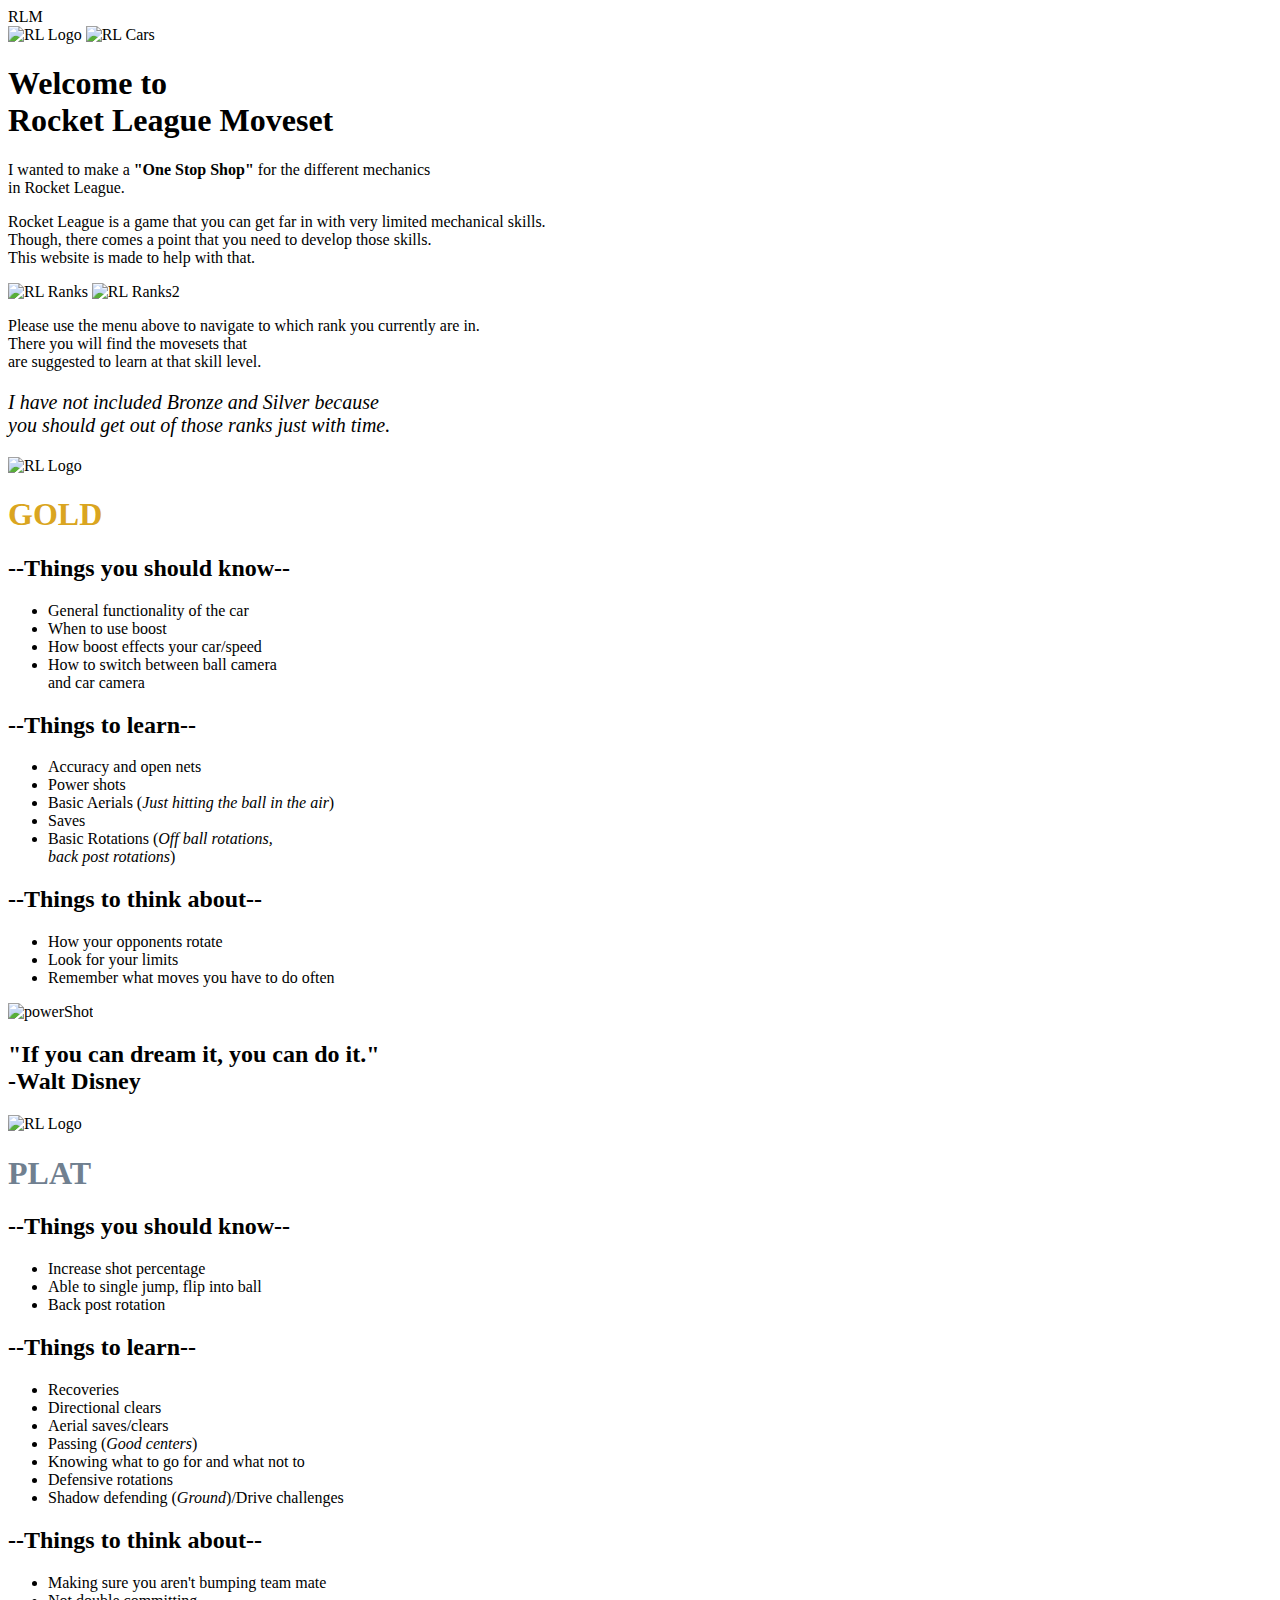
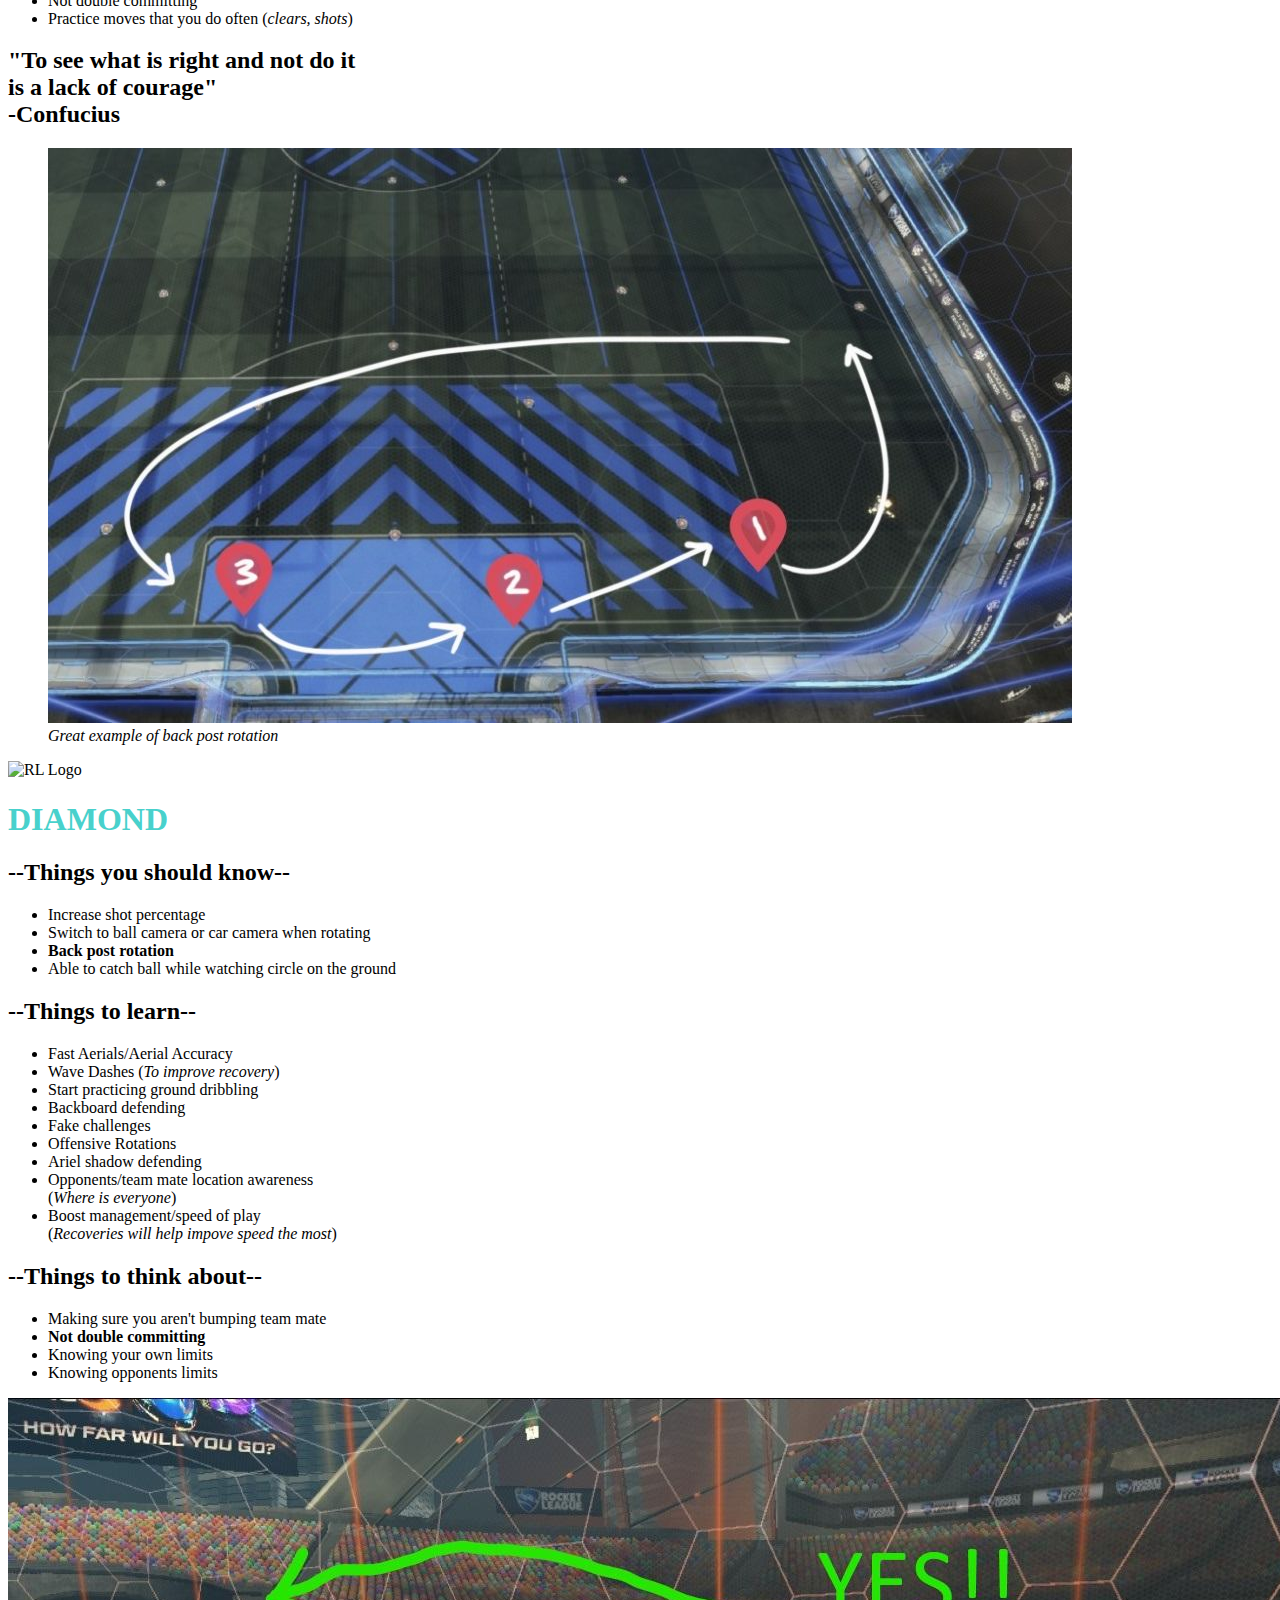
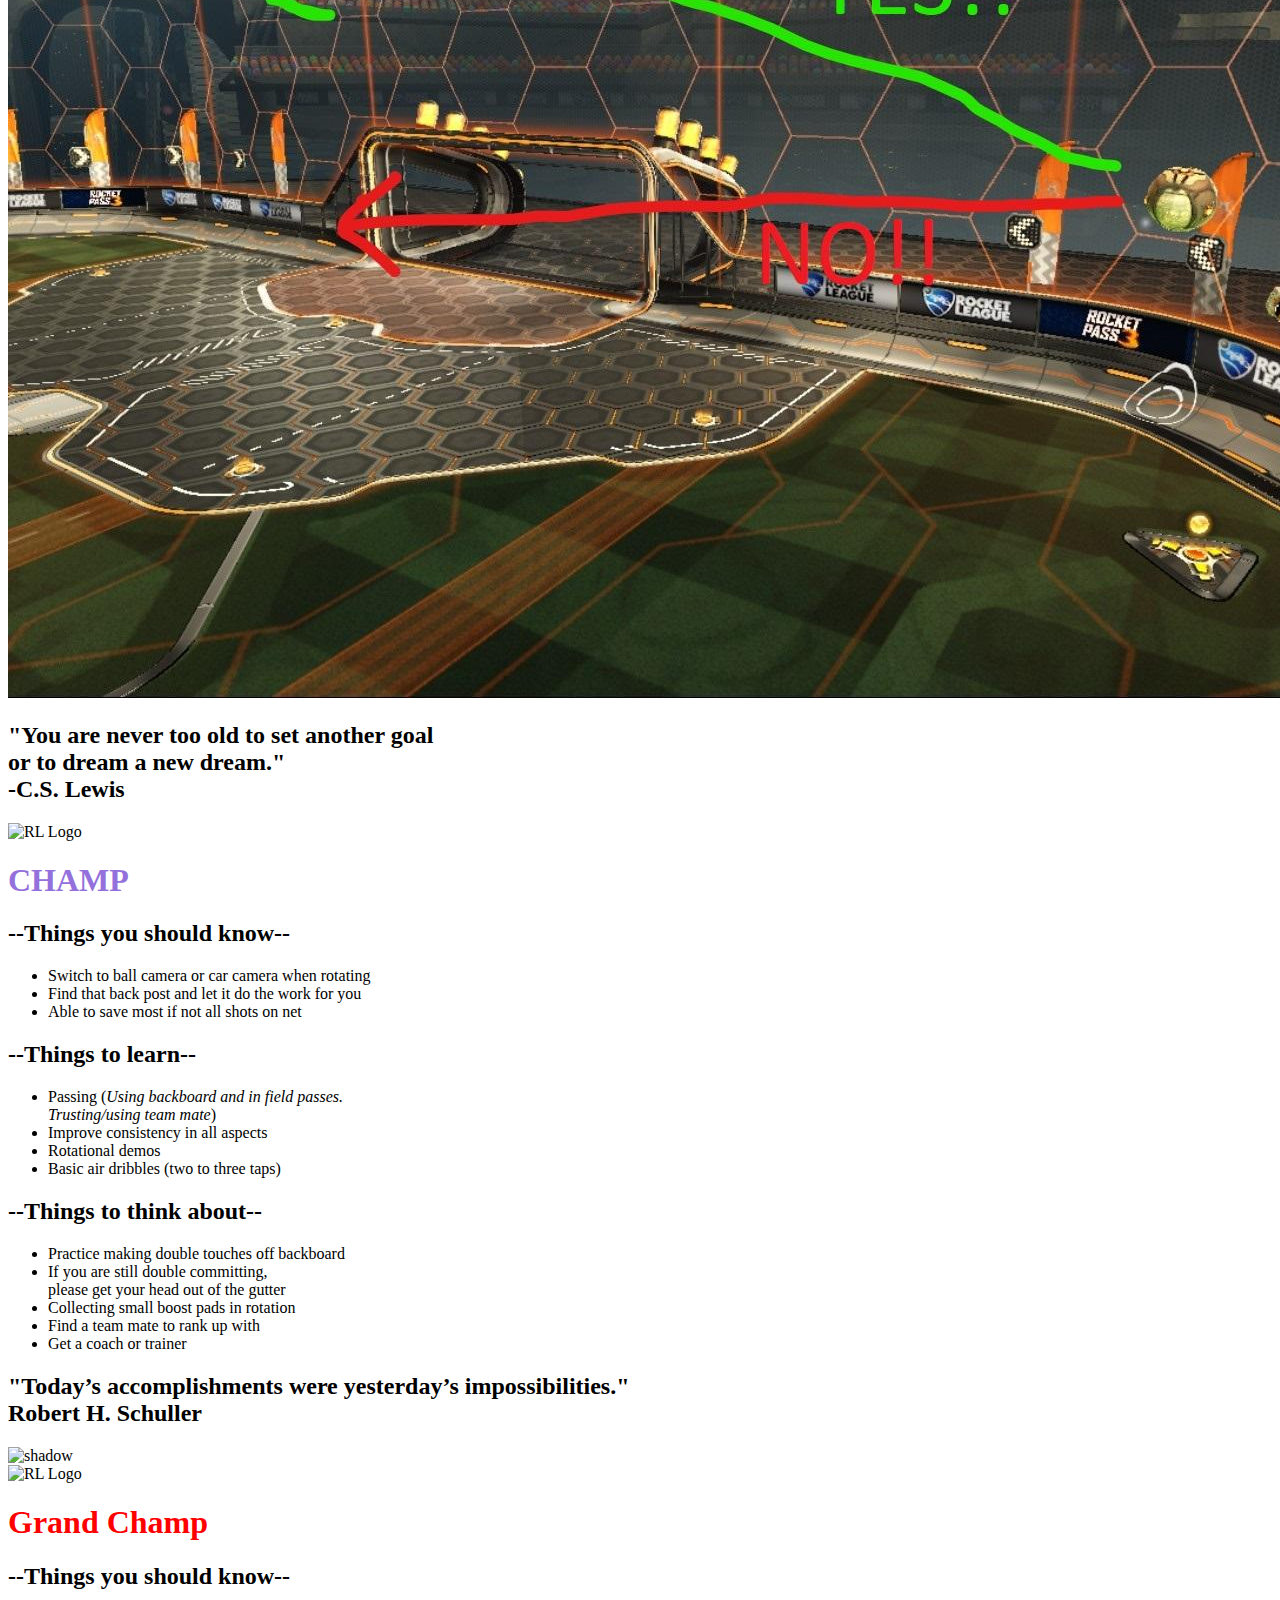
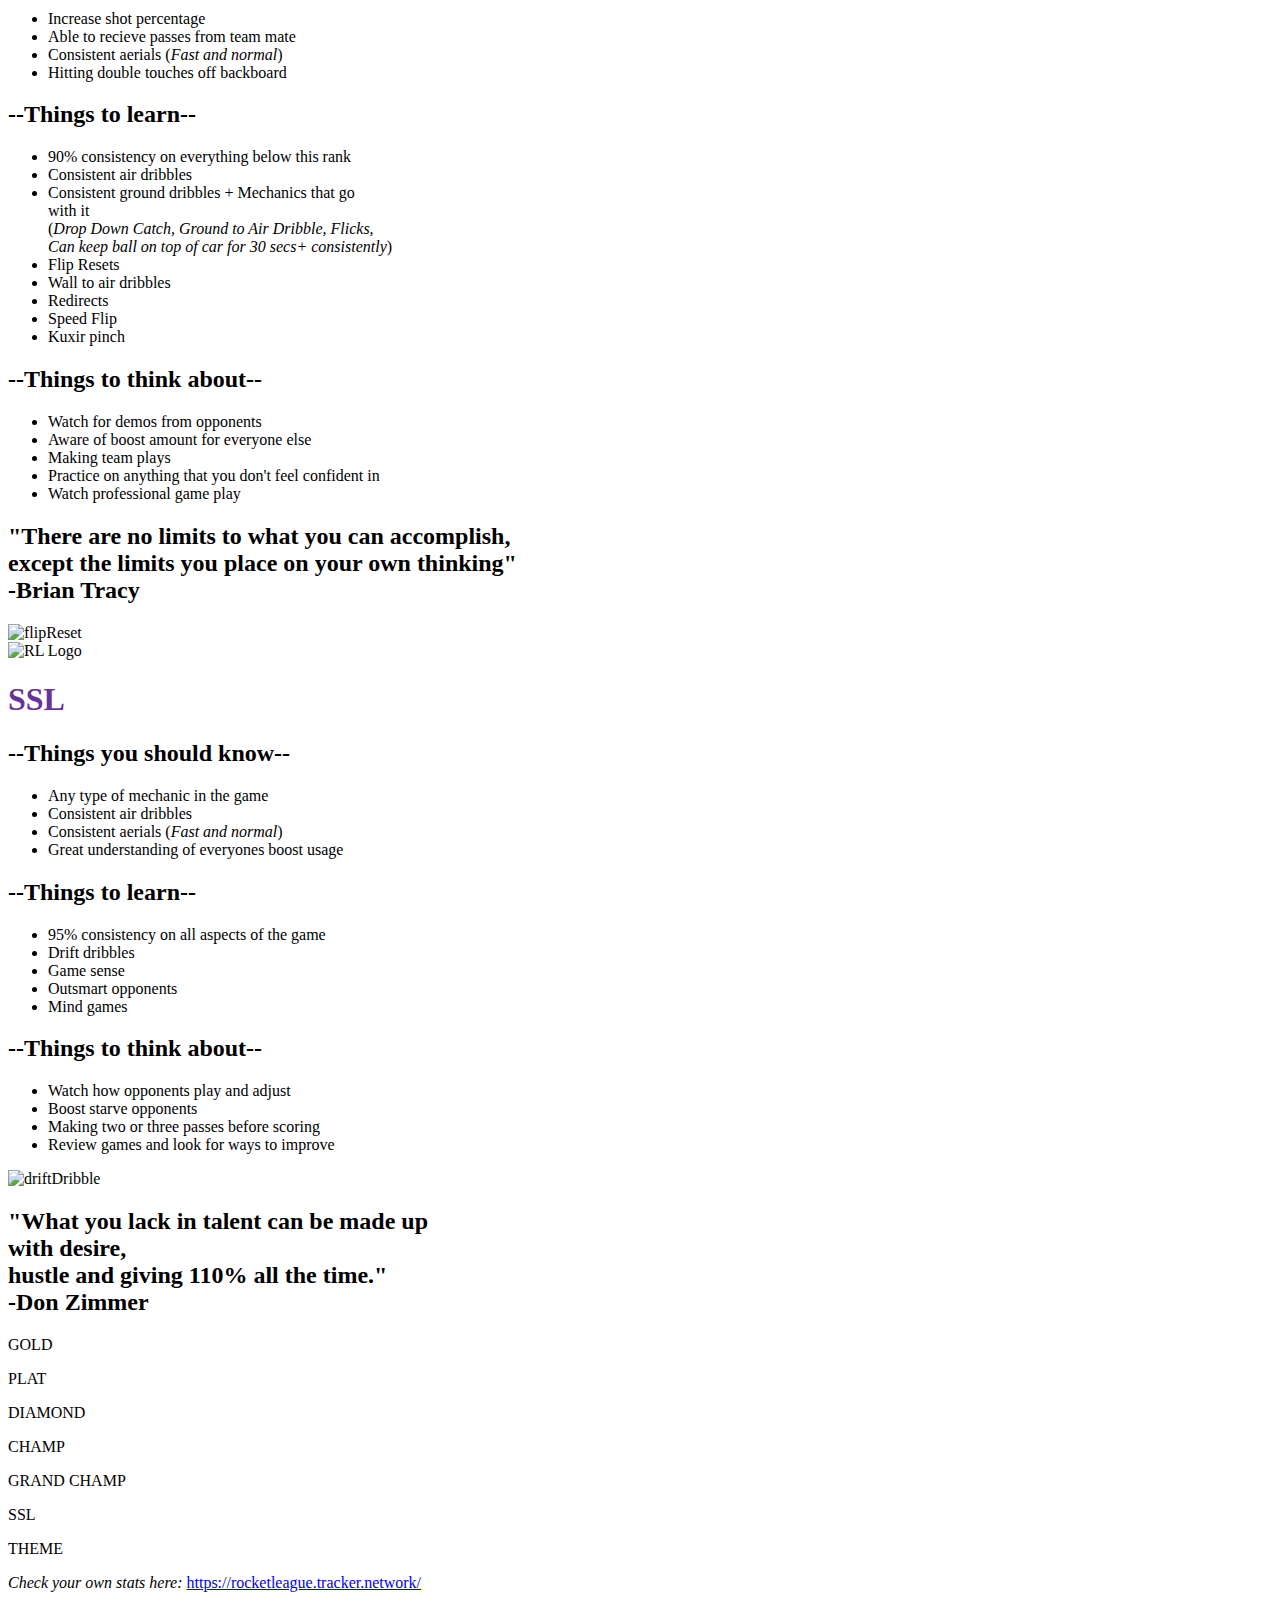
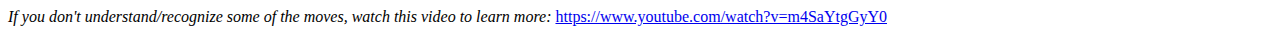
==== index.html @ d9f82762 "Add files via upload" ====
<!-- DISCLAIMER
 
Project:  Project1-About Me
Name: Noah Seward
Submitted: 8/27/21
 
I declare that the following source code was written by me, or provided
by the instructor for this project. I understand that copying source
code from any other source, providing source code to another student, 
or leaving my code on a public web site constitutes cheating.
I acknowledge that  If I am found in violation of this policy this may result
in a zero grade, a permanent record on file and possibly immediate failure of the class.

Reflection (1-2 paragraphs):  I found this project to be really fun! For the most part it was very simple
and any questions I had were answered with a quick google search. I feel like I did my table wrong just cause it
took up so much space. I think there may be a simplier way of doing this but I don't know. I liked adding color and
different formats to my website.  
 
-->
<!DOCTYPE html>
<html>

<!--- Title for my website.-->
    <head>
        <link rel="stylesheet" href= "main.css">
        <link rel="stylesheet" href="" id="theme">
        <script src="main.js"></script>
        <title>This is Rocket League</title>
    </head>
    
    <body>
        <section class="header">
            <div class="headFlex">
                <section class="logo" onclick="Fun(event, 'Home')">
                    RLM
                </section>
                <div></div>
            </div>
        </section>
        <section class="main">
            <section id="Home">
                <div class="bg-left"></div>
                <div class="bg-right"></div>
                <img class= "RLLogo" src="Rocket League Logo.jpg" alt="RL Logo">
                <img class= "RLCars" src="Rocket League Cars.jpg" alt="RL Cars">
                <h1>
                    Welcome to <br>Rocket League Moveset
                </h1>
                
                <p>
                    I wanted to make a <b>"One Stop Shop"</b> for the different mechanics <br>in Rocket League.
                </p>
                <p>
                    Rocket League is a game that you can get far in with very limited mechanical skills.<br> Though, there comes 
                    a point that you need to develop those skills.<br> This website is made to help with that.
                </p>
                <img class= "RLRanks" src="ranks.jpg" alt="RL Ranks">
                <img class= "RLRanks2" src="ranks.jpg" alt="RL Ranks2">
                <p>
                    Please use the menu above to navigate to which rank you currently are in.<br> There you will find the
                    movesets that <br>are suggested to learn at that skill level.
                </p>
                <p style="font-size: 20px;">
                    <i>I have not included Bronze and Silver
                    because <br>you should get out of those ranks just with time.</i>
                </p>
                
            </section>
        
            <section id="Gold">
                <div class="bg-info"></div>
                <img class= "rankLogo" src="Rocket League Logo.jpg" alt="RL Logo">
                <h1 style="color: goldenrod;">
                    GOLD
                </h1>
                <div class="rankInfo">
                    <div id="know">
                        <h2>--Things you should know--</h2>
                        <ul>
                            <li>General functionality of the car</li>
                            <li>When to use boost</li>
                            <li>How boost effects your car/speed</li>
                            <li>How to switch between ball camera <br>and car camera</li>
                        </ul>
                    </div>
                    <div id="learn">
                        <h2>--Things to learn--</h2>
                        <ul>
                            <li>Accuracy and open nets</li>
                            <li>Power shots</li>
                            <li>Basic Aerials (<i>Just hitting the ball in the air</i>)</li>
                            <li>Saves</li>
                            <li>Basic Rotations (<i>Off ball rotations, <br>back post rotations</i>)</li>
                        </ul>
                    </div>
                    <div id="think">
                        <h2>--Things to think about--</h2>
                        <ul>
                            <li>How your opponents rotate</li>
                            <li>Look for your limits</li>
                            <li>Remember what moves you have to do often</li>
                        </ul>
                    </div>
                </div>
                <div class="motopic">
                    <img class= "powerShot" src="power shot.jpg" alt="powerShot">
                    <div class="motivation">
                        <h2>
                            "If you can dream it, you can do it."<br> <b>-Walt Disney</b>
                        </h2>
                    </div>
                </div>
            </section>
            <section id="Plat">
                <div class="bg-info"></div>
                <img class= "rankLogo" src="Rocket League Logo.jpg" alt="RL Logo">
                <h1 style="color: slategray;">
                    PLAT
                </h1>
                <div class="rankInfo">
                    <div id="know">
                        <h2>--Things you should know--</h2>
                        <ul>
                            <li>Increase shot percentage</li>
                            <li>Able to single jump, flip into ball</li>
                            <li>Back post rotation</li>
                        </ul>
                    </div>
                    <div id="learn">
                        <h2>--Things to learn--</h2>
                        <ul>
                            <li>Recoveries</li>
                            <li>Directional clears</li>
                            <li>Aerial saves/clears</li>
                            <li>Passing (<i>Good centers</i>)</li>
                            <li>Knowing what to go for and what not to</li>
                            <li>Defensive rotations</li>
                            <li>Shadow defending (<i>Ground</i>)/Drive challenges</li>
                        </ul>
                    </div>
                    <div id="think">
                        <h2>--Things to think about--</h2>
                        <ul>
                            <li>Making sure you aren't bumping team mate</li>
                            <li>Not double committing</li>
                            <li>Practice moves that you do often (<i>clears, shots</i>)</li>
                        </ul>
                    </div>
                </div>
                <div class="motopic">
                    <div class="motivation2">
                        <h2>
                            "To see what is right and not do it<br>is a lack of courage"<br> <b>-Confucius</b>
                        </h2>
                    </div>
                    <figure>
                        <img class= "backpost" src="back post.jpg" alt="backpost">
                        <figcaption><i>Great example of back post rotation</i></figcaption>
                    </figure>
                </div>
            </section>
            <section id="Diamond">
                <div class="bg-info"></div>
                <img class= "rankLogo" src="Rocket League Logo.jpg" alt="RL Logo">
                <h1 style="color: mediumturquoise;">
                    DIAMOND
                </h1>
                <div class="rankInfo">
                    <div id="know">
                        <h2>--Things you should know--</h2>
                        <ul>
                            <li>Increase shot percentage</li>
                            <li>Switch to ball camera or car camera when rotating</li>
                            <li><b>Back post rotation</b></li>
                            <li>Able to catch ball while watching circle on the ground</li>
                        </ul>
                    </div>
                    <div id="learn">
                        <h2>--Things to learn--</h2>
                        <ul>
                            <li>Fast Aerials/Aerial Accuracy</li>
                            <li>Wave Dashes (<i>To improve recovery</i>)</li>
                            <li>Start practicing ground dribbling</li>
                            <li>Backboard defending</li>
                            <li>Fake challenges</li>
                            <li>Offensive Rotations</li>
                            <li>Ariel shadow defending</li>
                            <li>Opponents/team mate location awareness<br>(<i>Where is everyone</i>)</li>
                            <li>Boost management/speed of play<br>(<i>Recoveries will help impove speed the most</i>)</li>
                        </ul>
                    </div>
                    <div id="think">
                        <h2>--Things to think about--</h2>
                        <ul>
                            <li>Making sure you aren't bumping team mate</li>
                            <li><b>Not double committing</b></li>
                            <li>Knowing your own limits</li>
                            <li>Knowing opponents limits</li>
                        </ul>
                    </div>
                </div>
                <div class="motopic">
                    <img class= "powerShot2" src="backboard.jpg" alt="backboard">
                    <div class="motivation">
                        <h2>
                            "You are never too old to set another goal <br>or to dream a new dream."<br> <b>-C.S. Lewis</b>
                        </h2>
                    </div>
                </div>
            </section>
            <section id="Champ">
                <div class="bg-info"></div>
                <img class= "rankLogo" src="Rocket League Logo.jpg" alt="RL Logo">
                <h1 style="color: mediumpurple;">
                    CHAMP
                </h1>
                <div class="rankInfo">
                    <div id="know">
                        <h2>--Things you should know--</h2>
                        <ul>
                            <li>Switch to ball camera or car camera when rotating</li>
                            <li>Find that back post and let it do the work for you</li>
                            <li>Able to save most if not all shots on net</li>
                        </ul>
                    </div>
                    <div id="learn">
                        <h2>--Things to learn--</h2>
                        <ul>
                            <li>Passing (<i>Using backboard and in field passes.<br>Trusting/using team mate</i>)</li>
                            <li>Improve consistency in all aspects</li>
                            <li>Rotational demos</li>
                            <li>Basic air dribbles (two to three taps)</li>
                        </ul>
                    </div>
                    <div id="think">
                        <h2>--Things to think about--</h2>
                        <ul>
                            <li>Practice making double touches off backboard</li>
                            <li>If you are still double committing, <br>please get your head out of the gutter</li>
                            <li>Collecting small boost pads in rotation</li>
                            <li>Find a team mate to rank up with</li>
                            <li>Get a coach or trainer</li>
                        </ul>
                    </div>
                </div>
                <div class="motopic">
                    <div class="motivation3">
                        <h2>
                            "Today’s accomplishments were yesterday’s impossibilities."<br> <b>Robert H. Schuller</b>
                        </h2>
                    </div>
                    <img class= "shadow" src="shadow.jpg" alt="shadow">
                </div>
            </section>
            <section id="GrandChamp">
                <div class="bg-info"></div>
                <img class= "rankLogo" src="Rocket League Logo.jpg" alt="RL Logo">
                <h1 style="color: red;">
                    Grand Champ
                </h1>
                <div class="rankInfo">
                    <div id="know">
                        <h2>--Things you should know--</h2>
                        <ul>
                            <li>Increase shot percentage</li>
                            <li>Able to recieve passes from team mate</li>
                            <li>Consistent aerials (<i>Fast and normal</i>)</li>
                            <li>Hitting double touches off backboard</li>
                        </ul>
                    </div>
                    <div id="learn">
                        <h2>--Things to learn--</h2>
                        <ul>
                            <li>90% consistency on everything below this rank</li>
                            <li>Consistent air dribbles</li>
                            <li>Consistent ground dribbles + Mechanics that go<br> with it <br>(<i>Drop Down Catch, Ground to Air Dribble, Flicks, <br>Can keep ball on top of car for 30 secs+ consistently</i>)</li>
                            <li>Flip Resets</li>
                            <li>Wall to air dribbles</li>
                            <li>Redirects</li>
                            <li>Speed Flip</li>
                            <li>Kuxir pinch</li>
                        </ul>
                    </div>
                    <div id="think">
                        <h2>--Things to think about--</h2>
                        <ul>
                            <li>Watch for demos from opponents</li>
                            <li>Aware of boost amount for everyone else</li>
                            <li>Making team plays</li>
                            <li>Practice on anything that you don't feel confident in</li>
                            <li>Watch professional game play</li>
                        </ul>
                    </div>
                </div>
                <div class="motopic">
                    <div class="motivation2">
                        <h2>
                            "There are no limits to what you can accomplish,<br> except the limits you place on your own thinking"<br> <b>-Brian Tracy</b>
                        </h2>
                    </div>
                    <img class= "flipReset" src="flipreset.gif" alt="flipReset">
                </div>
            </section>
            <section id="SSL">
                <div class="bg-info"></div>
                <img class= "rankLogo" src="Rocket League Logo.jpg" alt="RL Logo">
                <h1 style="color: rebeccapurple;">
                    SSL
                </h1>
                <div class="rankInfo">
                    <div id="know">
                        <h2>--Things you should know--</h2>
                        <ul>
                            <li>Any type of mechanic in the game</li>
                            <li>Consistent air dribbles</li>
                            <li>Consistent aerials (<i>Fast and normal</i>)</li>
                            <li>Great understanding of everyones boost usage</li>
                        </ul>
                    </div>
                    <div id="learn">
                        <h2>--Things to learn--</h2>
                        <ul>
                            <li>95% consistency on all aspects of the game</li>
                            <li>Drift dribbles</li>
                            <li>Game sense</li>
                            <li>Outsmart opponents</li>
                            <li>Mind games</li>
                        </ul>
                    </div>
                    <div id="think">
                        <h2>--Things to think about--</h2>
                        <ul>
                            <li>Watch how opponents play and adjust</li>
                            <li>Boost starve opponents</li>
                            <li>Making two or three passes before scoring</li>
                            <li>Review games and look for ways to improve</li>
                        </ul>
                    </div>
                </div>
                <div class="motopic">
                    <img class= "powerShot" src="driftdribble.gif" alt="driftDribble">
                    <div class="motivation">
                        <h2>
                            "What you lack in talent can be made up <br>with desire,<br> hustle and giving 110% all the time."<br> <b>-Don Zimmer</b>
                        </h2>
                    </div>
                </div>
            </section>
        </section>
    
        <section class="menu">
            <p onclick="Fun(event, 'Gold')" class="menuText">
                GOLD
            </p>
            <p onclick="Fun(event, 'Plat')" class="menuText">
                PLAT
            </p>
            <p onclick="Fun(event, 'Diamond')" class="menuText">
                DIAMOND
            </p>
            <p onclick="Fun(event, 'Champ')" class="menuText">
                CHAMP
            </p>
            <p onclick="Fun(event, 'GrandChamp')" class="menuText">
                GRAND CHAMP
            </p>
            <p onclick="Fun(event, 'SSL')" class="menuText">
                SSL
            </p>
            <p onclick="theme()" class="menuText">
                THEME
            </p>

        </section>
        <footer>
            <p>
                <i>Check your own stats here:</i> <a href="https://rocketleague.tracker.network/">https://rocketleague.tracker.network/</a>
            </p>
            <p>
                <i>If you don't understand/recognize some of the moves, watch this video to learn more:</i> <a href="https://www.youtube.com/watch?v=m4SaYtgGyY0">https://www.youtube.com/watch?v=m4SaYtgGyY0</a>
            </p>
        </footer>
    </body>


</html>
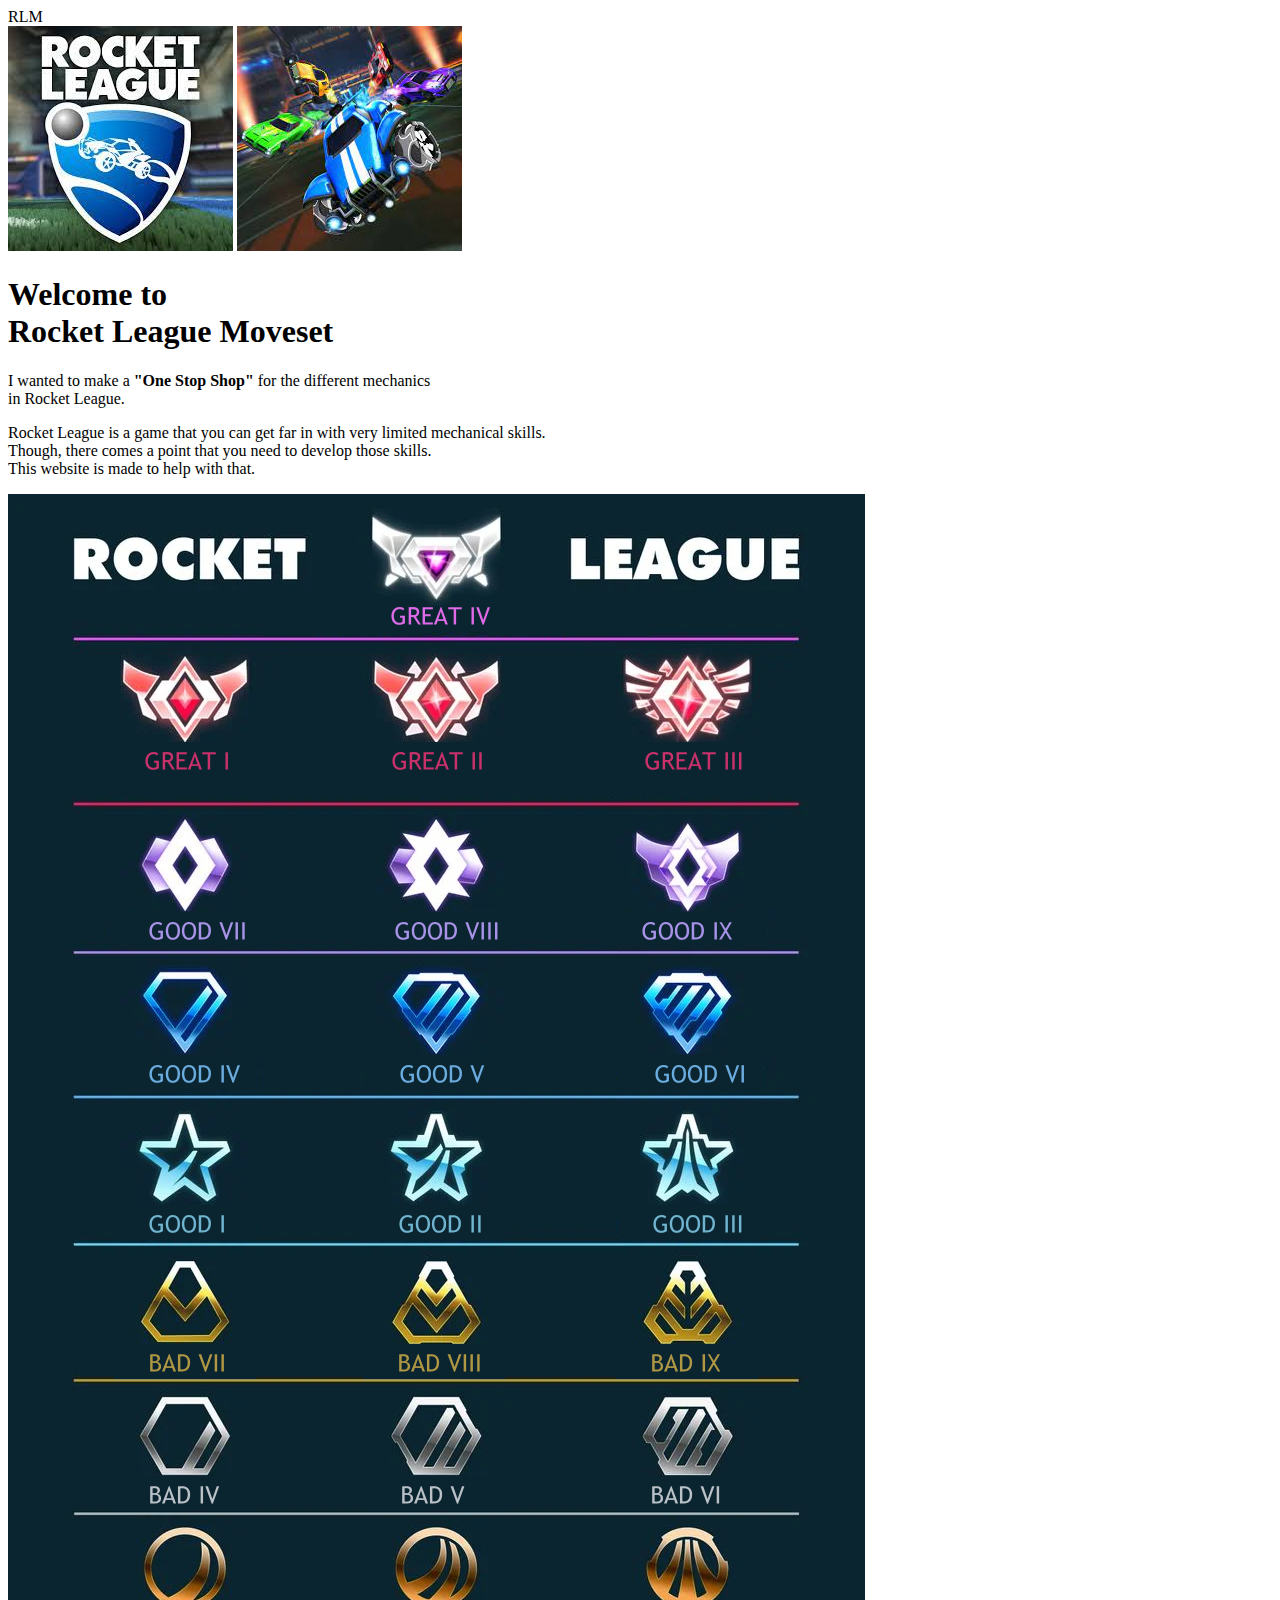
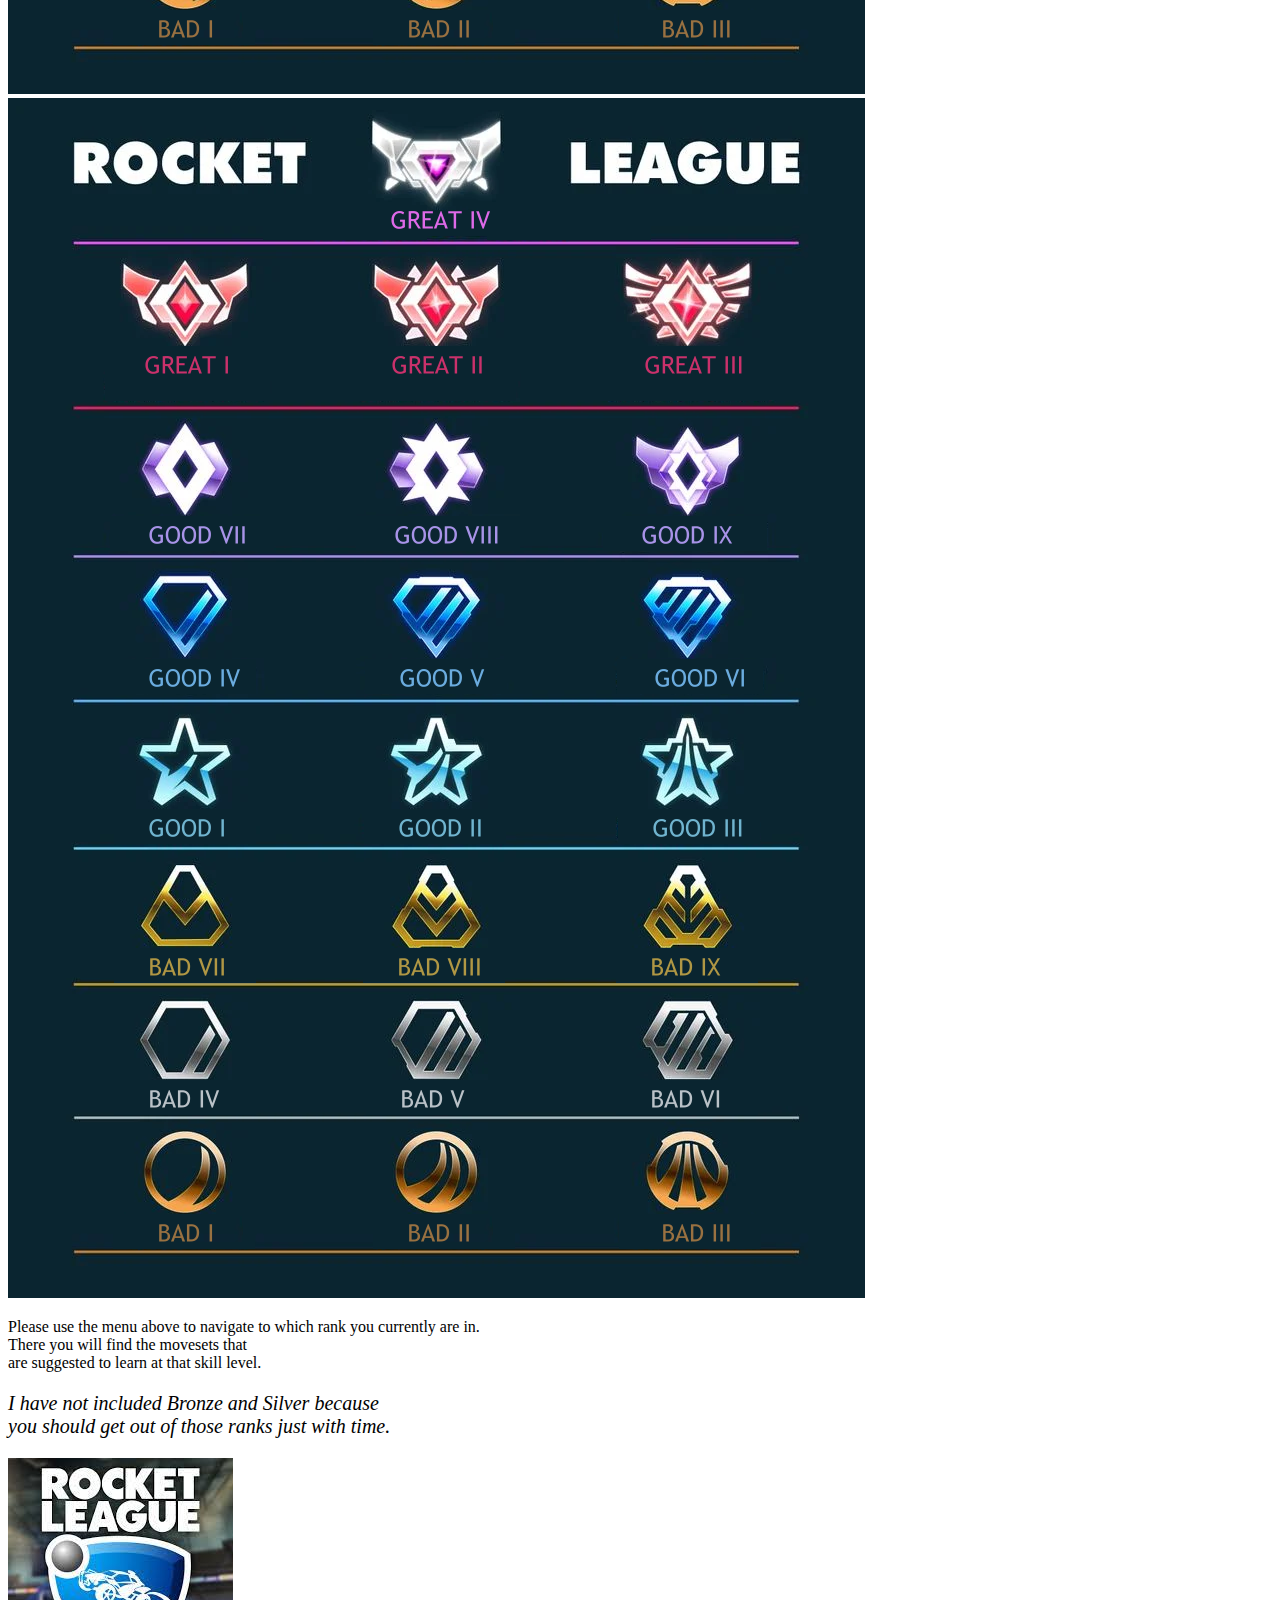
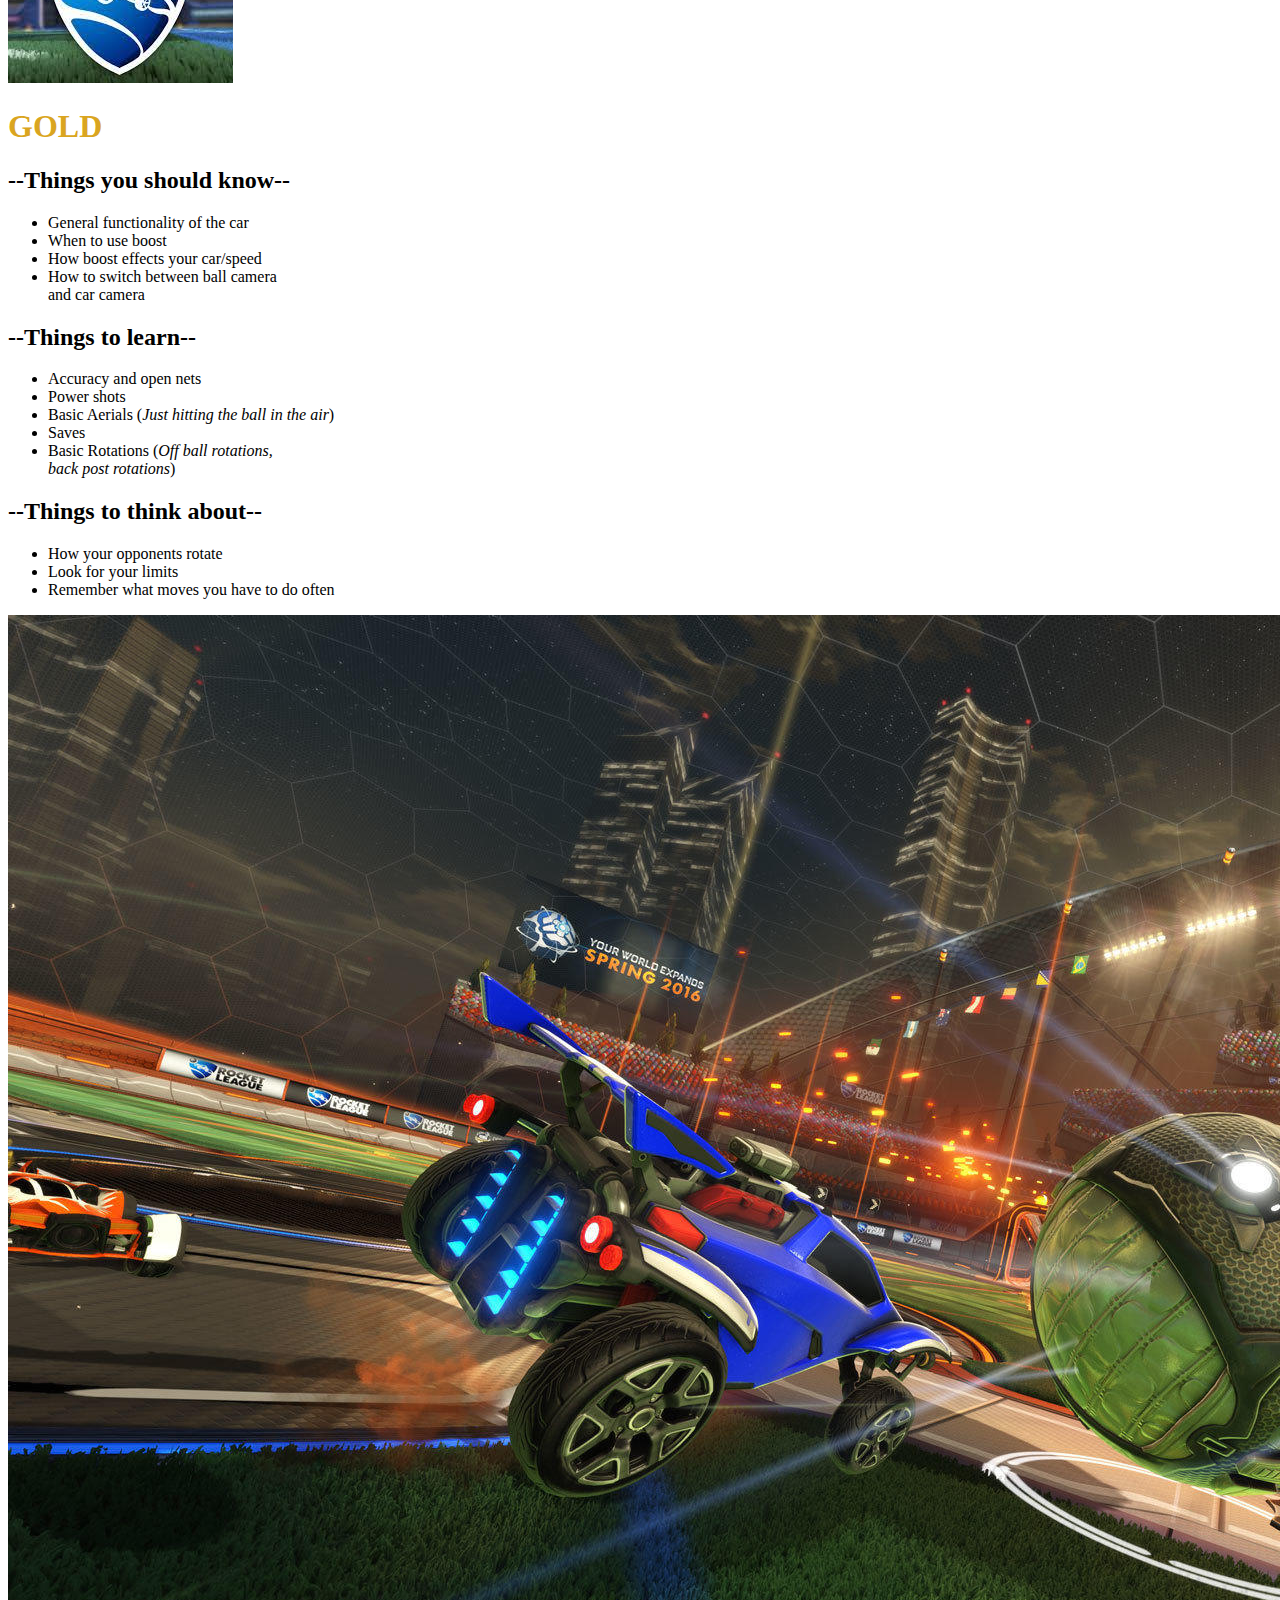
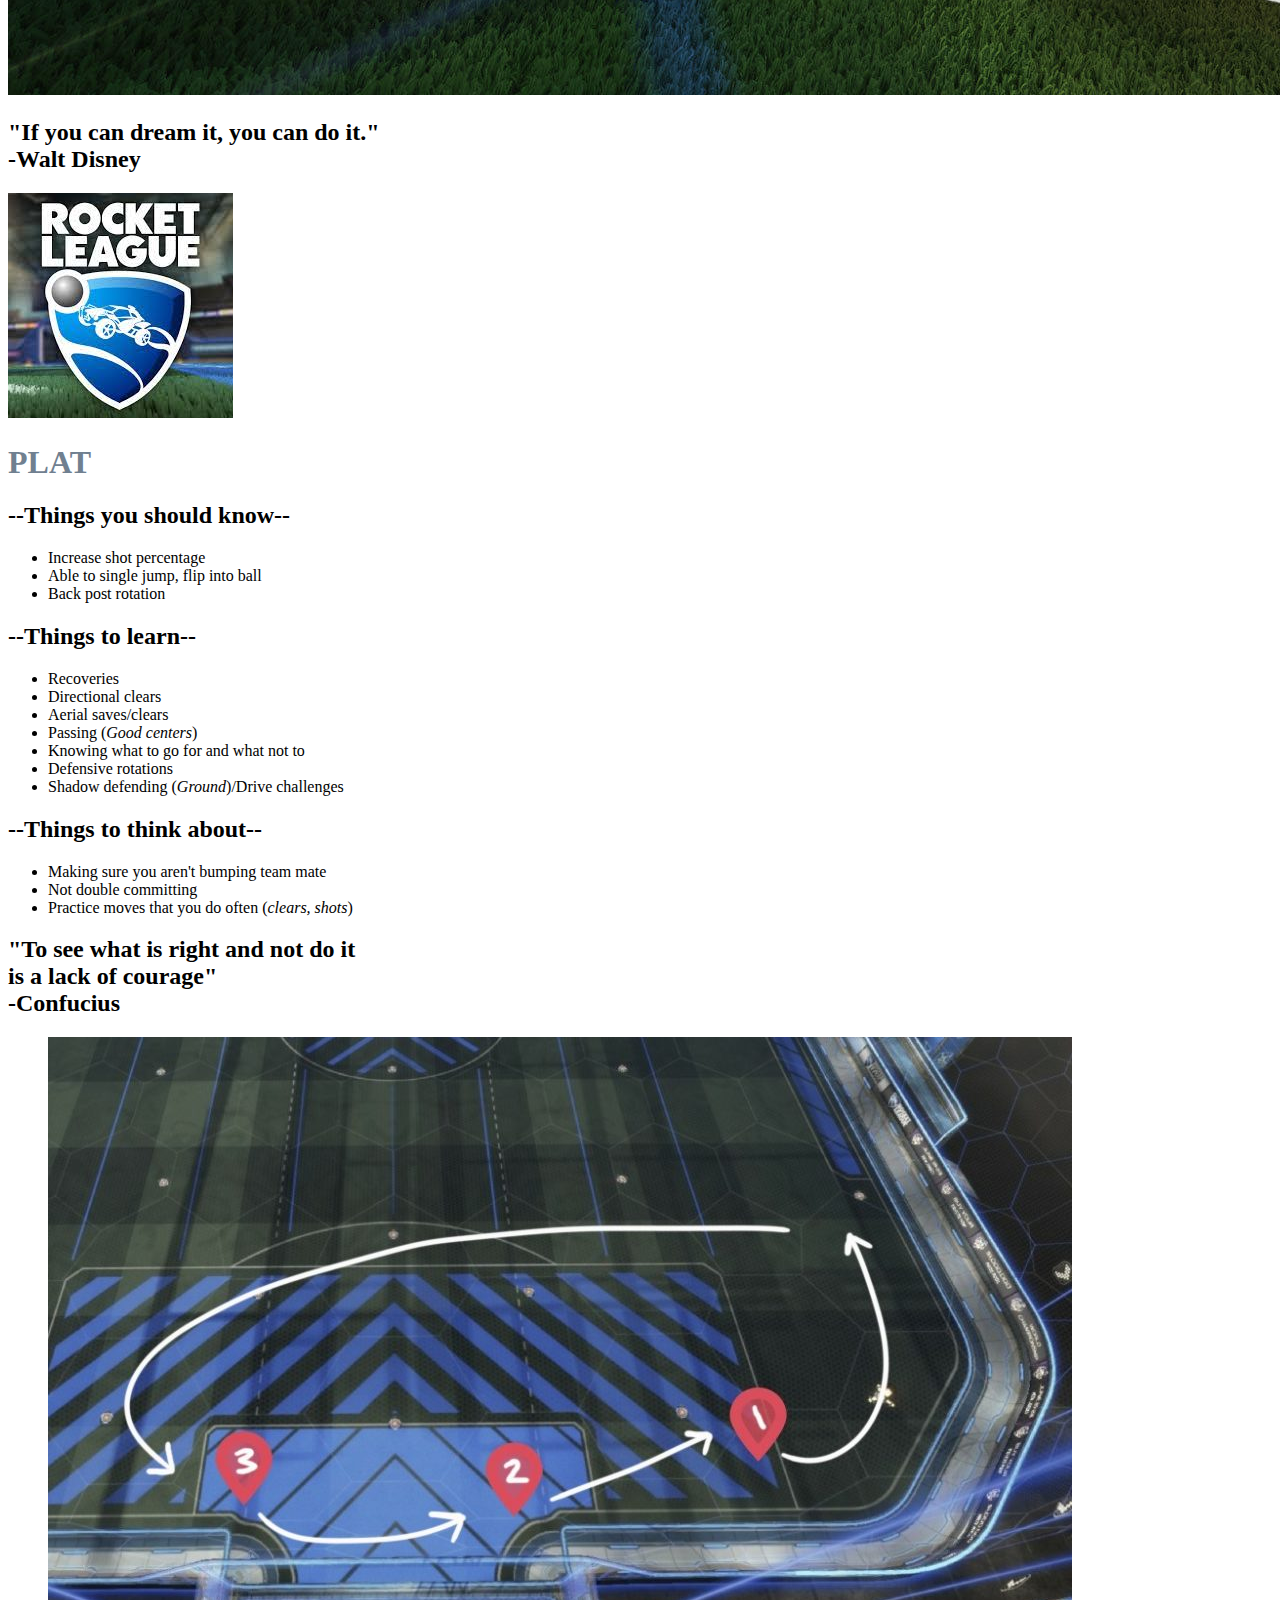
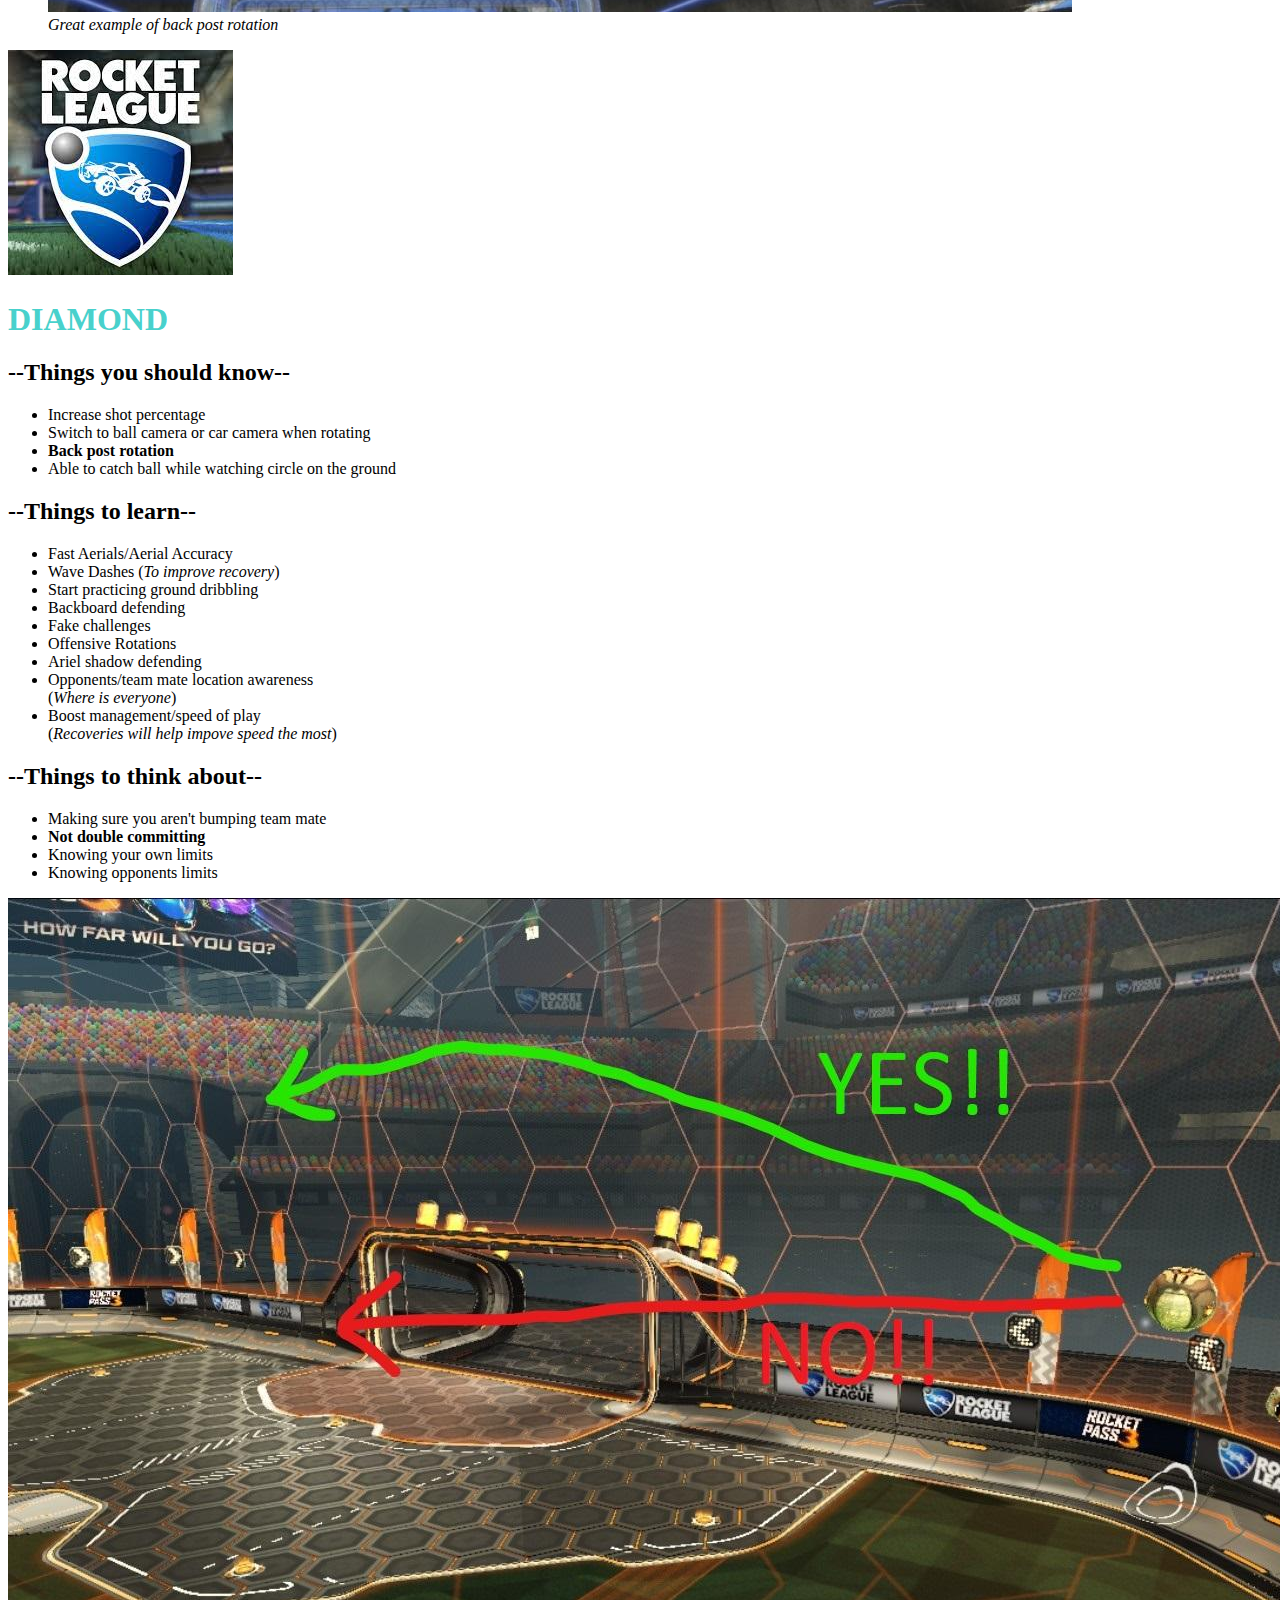
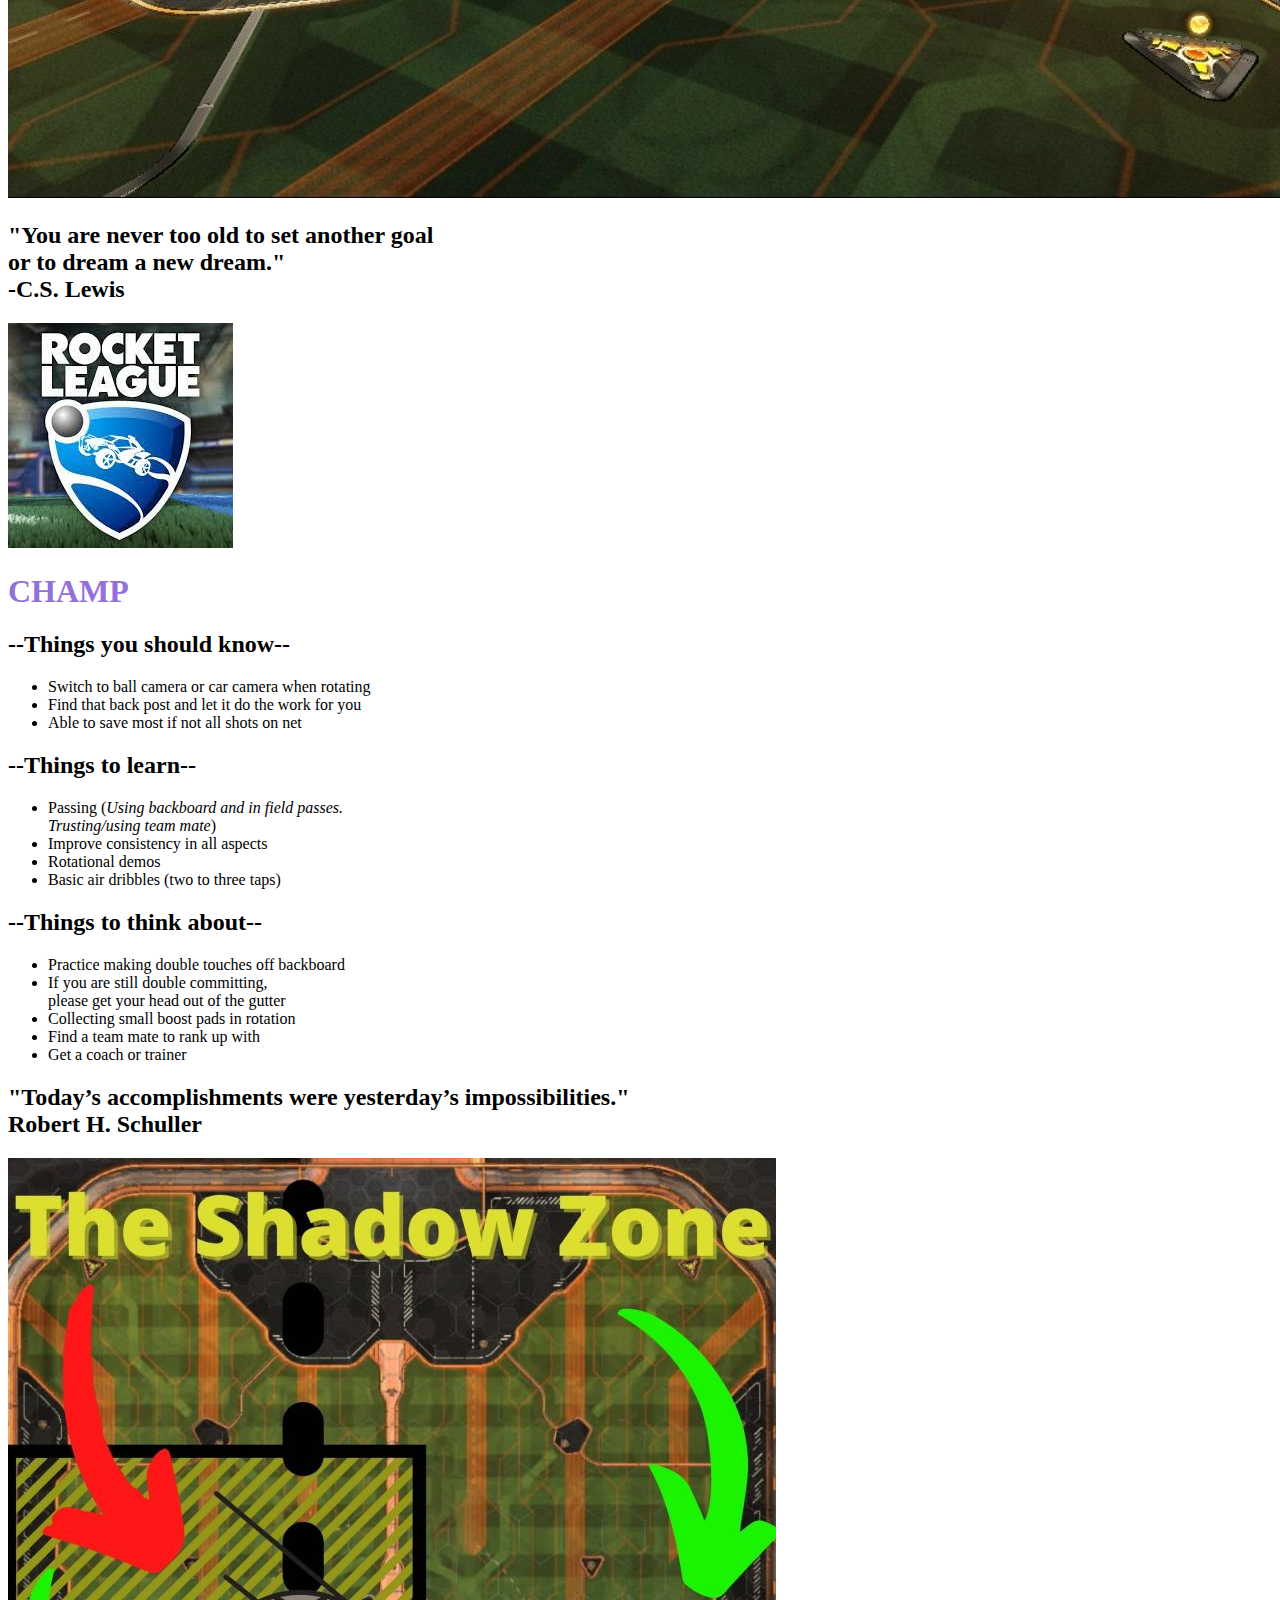
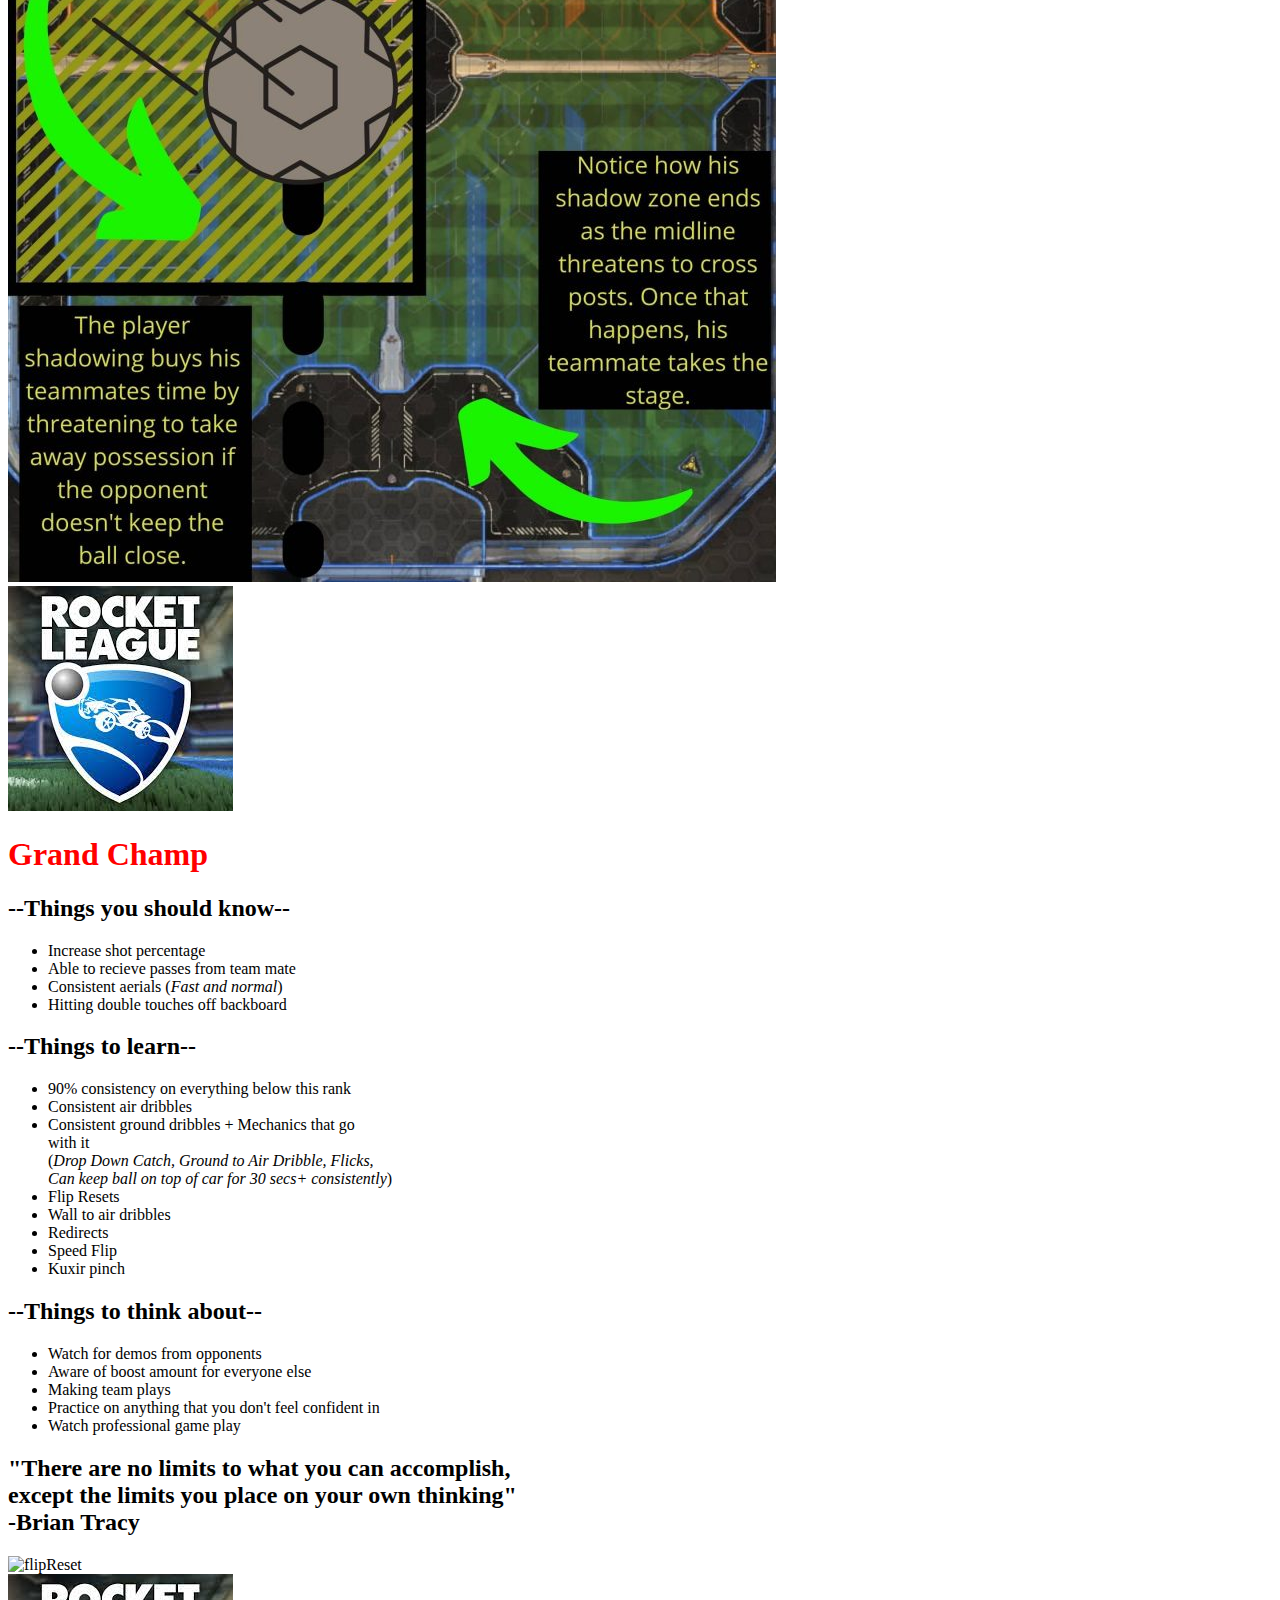
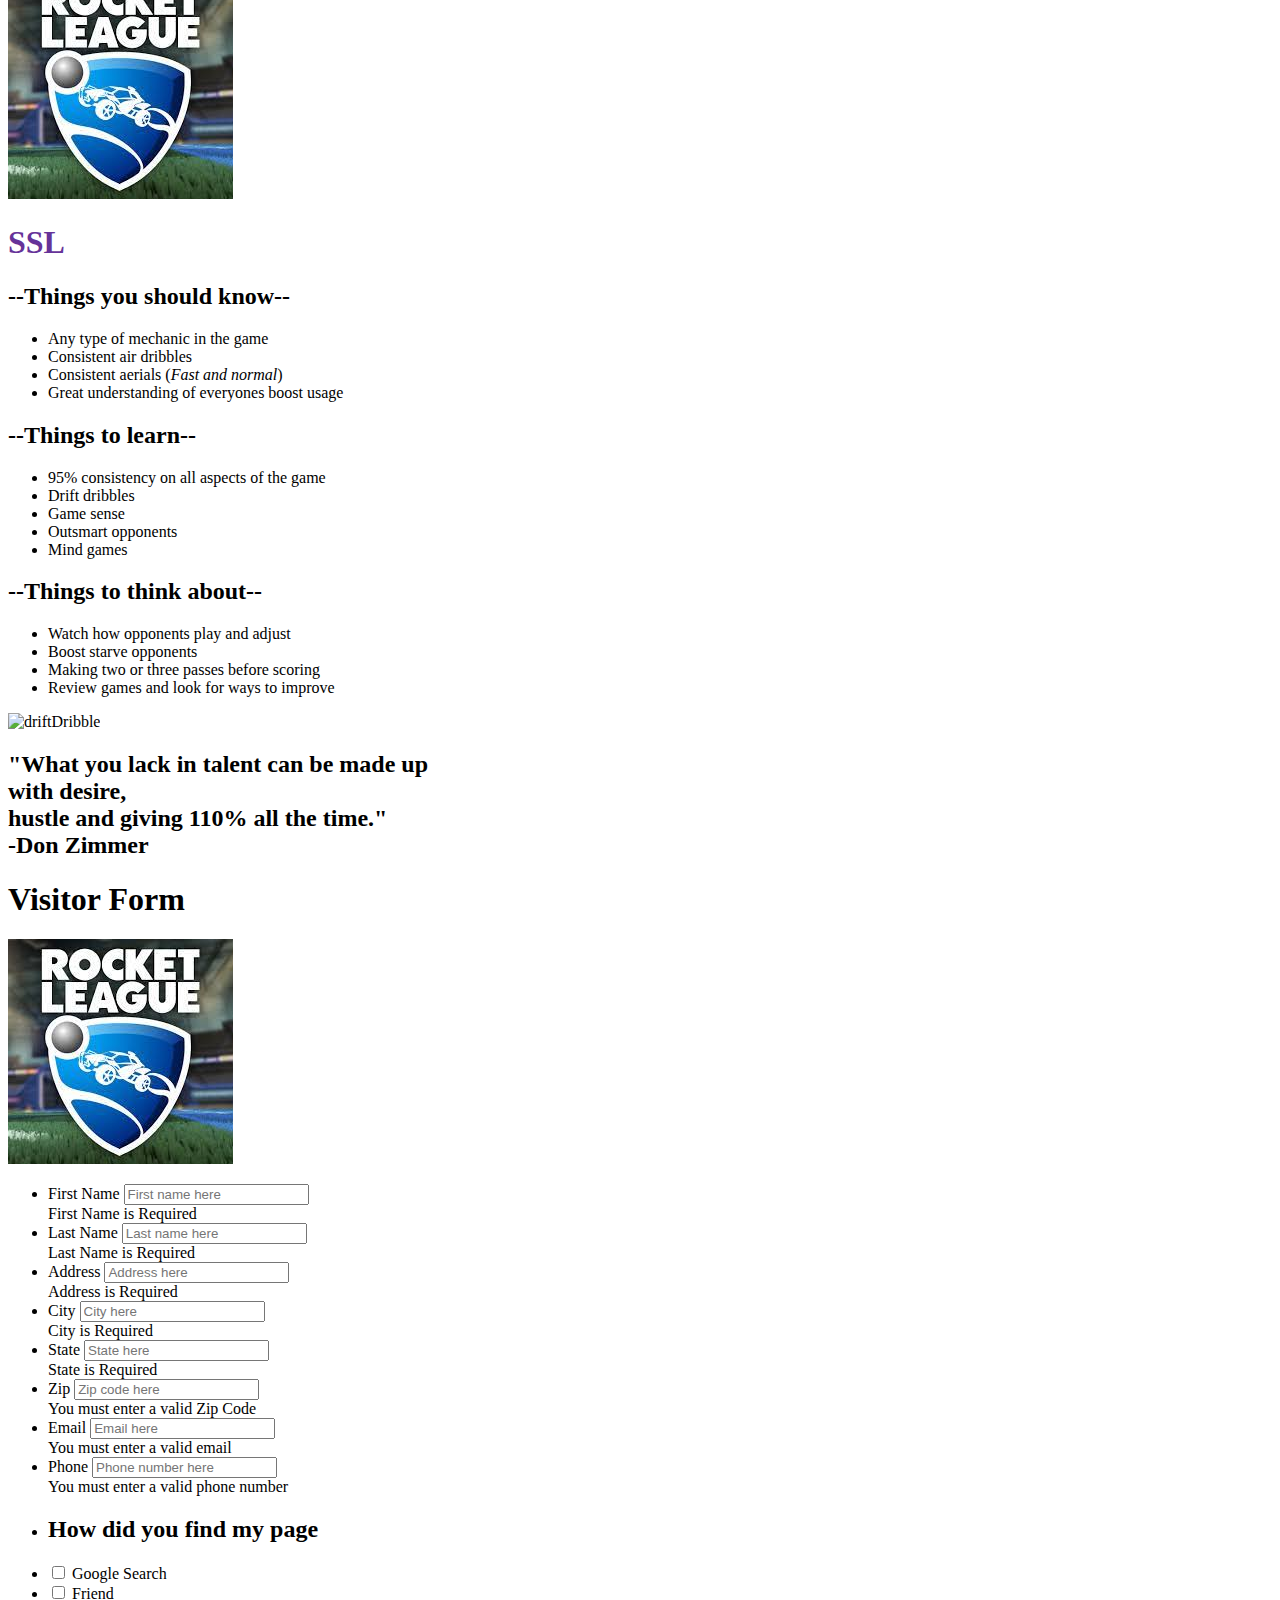
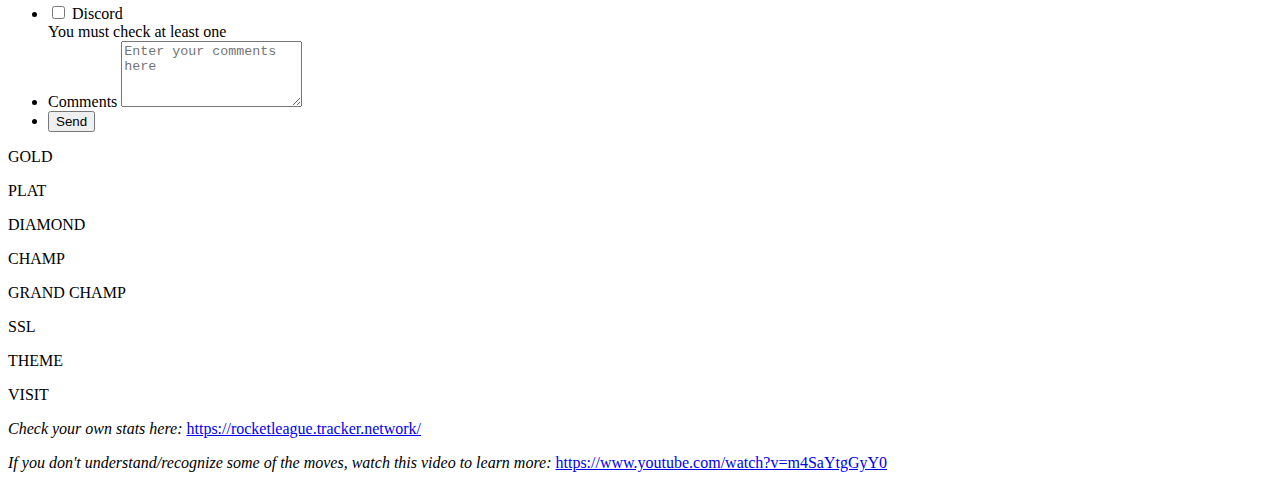
==== commit 65a2be4c: "Add files via upload" ====
--- a/index.html
+++ b/index.html
@@ -25,6 +25,8 @@
         <link rel="stylesheet" href= "main.css">
         <link rel="stylesheet" href="" id="theme">
         <script src="main.js"></script>
+        <script src="https://code.jquery.com/jquery-3.6.0.js" 
+        integrity="sha256-H+K7U5CnXl1h5ywQfKtSj8PCmoN9aaq30gDh27Xc0jk=" crossorigin="anonymous"></script>
         <title>This is Rocket League</title>
     </head>
     
@@ -346,6 +348,87 @@
                     </div>
                 </div>
             </section>
+            <div id="container">
+                <h1>Visitor Form</h1>
+                <img class= "rankLogo" src="Rocket League Logo.jpg" alt="RL Logo">
+                <div class="successMsg" style="display:none">
+                    Thank you for logging your visit!
+                </div>
+                <form id="myform" novalidate>
+                    <div class="bg-left"></div>
+                    <div class="bg-right"></div>
+                    <ul class="flex">
+                        <li class="section-display">
+                            <label for="first-name">First Name</label>
+                            <input type="text" id="first-name" name="first-name" 
+                                placeholder="First name here" required>
+                            <div class="errorMsg">First Name is Required</div>
+                        </li>
+                        <li >
+                            <label for="last-name">Last Name</label>
+                            <input type="text"  id="last-name" name="last-name" placeholder="Last name here" required>
+                            <div class="errorMsg">Last Name is Required</div>
+                        </li>
+                        <li >
+                            <label for="address">Address</label>
+                            <input type="text"  id="address" name="address" placeholder="Address here" required>
+                            <div class="errorMsg">Address is Required</div>
+                        </li>
+                        <li >
+                            <label for="city">City</label>
+                            <input type="text"  id="city" name="city" placeholder="City here" required>
+                            <div class="errorMsg">City is Required</div>
+                        </li>
+                        <li >
+                            <label for="state">State</label>
+                            <input type="text"  id="state"  name="state" placeholder="State here" required>
+                            <div class="errorMsg">State is Required</div>
+                        </li>
+                        <li >
+                            <label for="zip">Zip</label>
+                            <input id="zip" name="zip" type="text" placeholder="Zip code here" required>
+                            <div class="errorMsg">You must enter a valid Zip Code</div>
+                        </li>
+                        <li >
+                            <label for="email">Email</label>
+                            <input type="email" id="email" name="email" placeholder="Email here" required>
+                            <div class="errorMsg">You must enter a valid email</div>
+                        </li>
+                        <li>
+                            <label for="phone">Phone</label>
+                            <input type="phone" id="phone" placeholder="Phone number here" required>
+                            <div class="errorMsg">You must enter a valid phone number</div>
+                        </li>
+                        <li>
+                            <h2>How did you find my page</h2>
+                        </li>
+                        <li>
+                            <input type="checkbox" id='google' name='find-page' value="google">
+                            <label for="google">Google Search</label>
+                        </li>
+                        <li>
+                            <input type="checkbox" id='friend' name='find-page' value="friend">
+                            <label for="friend">Friend</label>
+                        </li>
+                        <li>
+                            <input type="checkbox" id='newspaper' name='find-page' value="newspaper">
+                            <label for="newspaper">Discord</label>
+                            <!--NOte that I have added the errorMsg div under the 'newspaper' checkbox.  When marking this group as 'valid' or 'invalid' you can just call setElementValidity on this one element instead of all of them 
+                            -->
+                            <div class="errorMsg">You must check at least one</div>
+                        </li>
+                        
+                        <li>
+                            <label for="comment">Comments</label>
+                            <textarea rows="4" id="comment" placeholder="Enter your comments here"></textarea>
+                        </li>
+                        
+                        <li>
+                            <button id="formSubmit" type="submit">Send</button>
+                        </li>
+                    </ul>
+                </form>
+            </div>
         </section>
     
         <section class="menu">
@@ -370,6 +453,10 @@
             <p onclick="theme()" class="menuText">
                 THEME
             </p>
+            <p onclick="Fun2(event, 'container')" class="menuText">
+                VISIT
+            </p>
+
 
         </section>
         <footer>
@@ -380,7 +467,13 @@
                 <i>If you don't understand/recognize some of the moves, watch this video to learn more:</i> <a href="https://www.youtube.com/watch?v=m4SaYtgGyY0">https://www.youtube.com/watch?v=m4SaYtgGyY0</a>
             </p>
         </footer>
+    <script src="https://code.jquery.com/jquery-3.4.1.min.js"></script>
+    <script src="validation.js"></script>
+    <script>
+        $(document).ready(function () {
+            initValidation("#myform");
+
+        });
+    </script>
     </body>
 
-
-</html>